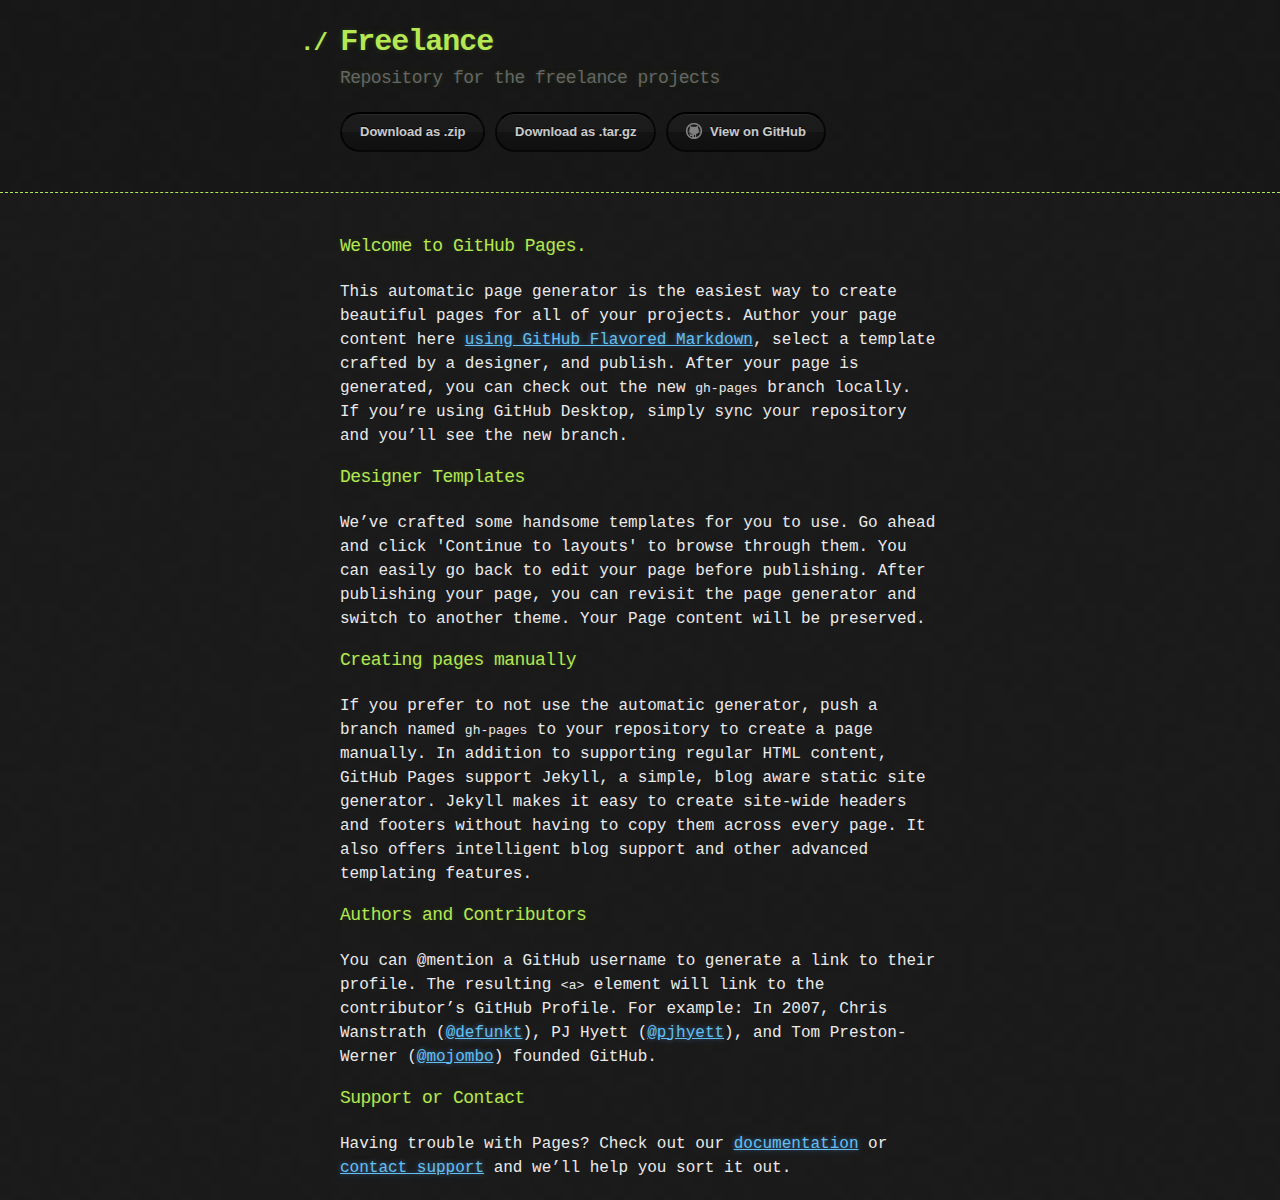
==== index.html @ df455bfc "Create gh-pages branch via GitHub" ====
<!DOCTYPE html>
<html>
  <head>
    <meta charset='utf-8'>
    <meta http-equiv="X-UA-Compatible" content="chrome=1">

    <link rel="stylesheet" type="text/css" href="stylesheets/stylesheet.css" media="screen">
    <link rel="stylesheet" type="text/css" href="stylesheets/github-dark.css" media="screen">
    <link rel="stylesheet" type="text/css" href="stylesheets/print.css" media="print">

    <title>Freelance by airtonbjunior</title>
  </head>

  <body>

    <header>
      <div class="container">
        <h1>Freelance</h1>
        <h2>Repository for the freelance projects</h2>

        <section id="downloads">
          <a href="https://github.com/airtonbjunior/freelance/zipball/master" class="btn">Download as .zip</a>
          <a href="https://github.com/airtonbjunior/freelance/tarball/master" class="btn">Download as .tar.gz</a>
          <a href="https://github.com/airtonbjunior/freelance" class="btn btn-github"><span class="icon"></span>View on GitHub</a>
        </section>
      </div>
    </header>

    <div class="container">
      <section id="main_content">
        <h3>
<a id="welcome-to-github-pages" class="anchor" href="#welcome-to-github-pages" aria-hidden="true"><span aria-hidden="true" class="octicon octicon-link"></span></a>Welcome to GitHub Pages.</h3>

<p>This automatic page generator is the easiest way to create beautiful pages for all of your projects. Author your page content here <a href="https://guides.github.com/features/mastering-markdown/">using GitHub Flavored Markdown</a>, select a template crafted by a designer, and publish. After your page is generated, you can check out the new <code>gh-pages</code> branch locally. If you’re using GitHub Desktop, simply sync your repository and you’ll see the new branch.</p>

<h3>
<a id="designer-templates" class="anchor" href="#designer-templates" aria-hidden="true"><span aria-hidden="true" class="octicon octicon-link"></span></a>Designer Templates</h3>

<p>We’ve crafted some handsome templates for you to use. Go ahead and click 'Continue to layouts' to browse through them. You can easily go back to edit your page before publishing. After publishing your page, you can revisit the page generator and switch to another theme. Your Page content will be preserved.</p>

<h3>
<a id="creating-pages-manually" class="anchor" href="#creating-pages-manually" aria-hidden="true"><span aria-hidden="true" class="octicon octicon-link"></span></a>Creating pages manually</h3>

<p>If you prefer to not use the automatic generator, push a branch named <code>gh-pages</code> to your repository to create a page manually. In addition to supporting regular HTML content, GitHub Pages support Jekyll, a simple, blog aware static site generator. Jekyll makes it easy to create site-wide headers and footers without having to copy them across every page. It also offers intelligent blog support and other advanced templating features.</p>

<h3>
<a id="authors-and-contributors" class="anchor" href="#authors-and-contributors" aria-hidden="true"><span aria-hidden="true" class="octicon octicon-link"></span></a>Authors and Contributors</h3>

<p>You can @mention a GitHub username to generate a link to their profile. The resulting <code>&lt;a&gt;</code> element will link to the contributor’s GitHub Profile. For example: In 2007, Chris Wanstrath (<a href="https://github.com/defunkt" class="user-mention">@defunkt</a>), PJ Hyett (<a href="https://github.com/pjhyett" class="user-mention">@pjhyett</a>), and Tom Preston-Werner (<a href="https://github.com/mojombo" class="user-mention">@mojombo</a>) founded GitHub.</p>

<h3>
<a id="support-or-contact" class="anchor" href="#support-or-contact" aria-hidden="true"><span aria-hidden="true" class="octicon octicon-link"></span></a>Support or Contact</h3>

<p>Having trouble with Pages? Check out our <a href="https://help.github.com/pages">documentation</a> or <a href="https://github.com/contact">contact support</a> and we’ll help you sort it out.</p>
      </section>
    </div>

    
  </body>
</html>
---- stylesheets/stylesheet.css ----
body {
  margin: 0;
  padding: 0;
  background: #151515 url("../images/bkg.png") 0 0;
  color: #eaeaea;
  font: 16px;
  line-height: 1.5;
  font-family: Monaco, "Bitstream Vera Sans Mono", "Lucida Console", Terminal, monospace;
}

/* General & 'Reset' Stuff */

.container {
  width: 90%;
  max-width: 600px;
  margin: 0 auto;
}

section {
  display: block;
  margin: 0 0 20px 0;
}

h1, h2, h3, h4, h5, h6 {
  margin: 0 0 20px;
}

li {
  line-height: 1.4 ;
}

/* Header, <header>
   header   - container
   h1       - project name
   h2       - project description
*/

header {
  background: rgba(0, 0, 0, 0.1);
  width: 100%;
  border-bottom: 1px dashed #b5e853;
  padding: 20px 0;
  margin: 0 0 40px 0;
}

header h1 {
  font-size: 30px;
  line-height: 1.5;
  margin: 0 0 0 -40px;
  font-weight: bold;
  font-family: Monaco, "Bitstream Vera Sans Mono", "Lucida Console", Terminal, monospace;
  color: #b5e853;
  text-shadow: 0 1px 1px rgba(0, 0, 0, 0.1),
               0 0 5px rgba(181, 232, 83, 0.1),
               0 0 10px rgba(181, 232, 83, 0.1);
  letter-spacing: -1px;
  -webkit-font-smoothing: antialiased;
}

header h1:before {
  content: "./ ";
  font-size: 24px;
}

header h2 {
  font-size: 18px;
  font-weight: 300;
  color: #666;
}

#downloads .btn {
  display: inline-block;
  text-align: center;
  margin: 0;
}

/* Main Content
*/

#main_content {
  width: 100%;
  -webkit-font-smoothing: antialiased;
}
section img {
  max-width: 100%
}

h1, h2, h3, h4, h5, h6 {
  font-weight: normal;
  font-family: Monaco, "Bitstream Vera Sans Mono", "Lucida Console", Terminal, monospace;
  color: #b5e853;
  letter-spacing: -0.03em;
  text-shadow: 0 1px 1px rgba(0, 0, 0, 0.1),
               0 0 5px rgba(181, 232, 83, 0.1),
               0 0 10px rgba(181, 232, 83, 0.1);
}

#main_content h1 {
  font-size: 30px;
}

#main_content h2 {
  font-size: 24px;
}

#main_content h3 {
  font-size: 18px;
}

#main_content h4 {
  font-size: 14px;
}

#main_content h5 {
  font-size: 12px;
  text-transform: uppercase;
  margin: 0 0 5px 0;
}

#main_content h6 {
  font-size: 12px;
  text-transform: uppercase;
  color: #999;
  margin: 0 0 5px 0;
}

dt {
  font-style: italic;
  font-weight: bold;
}

ul li {
  list-style: none;
}

ul li:before {
  content: ">>";
  font-family: Monaco, "Bitstream Vera Sans Mono", "Lucida Console", Terminal, monospace;
  font-size: 13px;
  color: #b5e853;
  margin-left: -37px;
  margin-right: 21px;
  line-height: 16px;
}

blockquote {
  color: #aaa;
  padding-left: 10px;
  border-left: 1px dotted #666;
}

pre {
  background: rgba(0, 0, 0, 0.9);
  border: 1px solid rgba(255, 255, 255, 0.15);
  padding: 10px;
  font-size: 14px;
  color: #b5e853;
  border-radius: 2px;
  -moz-border-radius: 2px;
  -webkit-border-radius: 2px;
  text-wrap: normal;
  overflow: auto;
  overflow-y: hidden;
}

table {
  width: 100%;
  margin: 0 0 20px 0;
}

th {
  text-align: left;
  border-bottom: 1px dashed #b5e853;
  padding: 5px 10px;
}

td {
  padding: 5px 10px;
}

hr {
  height: 0;
  border: 0;
  border-bottom: 1px dashed #b5e853;
  color: #b5e853;
}

/* Buttons
*/

.btn {
  display: inline-block;
  background: -webkit-linear-gradient(top, rgba(40, 40, 40, 0.3), rgba(35, 35, 35, 0.3) 50%, rgba(10, 10, 10, 0.3) 50%, rgba(0, 0, 0, 0.3));
  padding: 8px 18px;
  border-radius: 50px;
  border: 2px solid rgba(0, 0, 0, 0.7);
  border-bottom: 2px solid rgba(0, 0, 0, 0.7);
  border-top: 2px solid rgba(0, 0, 0, 1);
  color: rgba(255, 255, 255, 0.8);
  font-family: Helvetica, Arial, sans-serif;
  font-weight: bold;
  font-size: 13px;
  text-decoration: none;
  text-shadow: 0 -1px 0 rgba(0, 0, 0, 0.75);
  box-shadow: inset 0 1px 0 rgba(255, 255, 255, 0.05);
}

.btn:hover {
  background: -webkit-linear-gradient(top, rgba(40, 40, 40, 0.6), rgba(35, 35, 35, 0.6) 50%, rgba(10, 10, 10, 0.8) 50%, rgba(0, 0, 0, 0.8));
}

.btn .icon {
  display: inline-block;
  width: 16px;
  height: 16px;
  margin: 1px 8px 0 0;
  float: left;
}

.btn-github .icon {
  opacity: 0.6;
  background: url("../images/blacktocat.png") 0 0 no-repeat;
}

/* Links
   a, a:hover, a:visited
*/

a {
  color: #63c0f5;
  text-shadow: 0 0 5px rgba(104, 182, 255, 0.5);
}

/* Clearfix */

.cf:before, .cf:after {
  content:"";
  display:table;
}

.cf:after {
  clear:both;
}

.cf {
  zoom:1;
}
---- stylesheets/github-dark.css ----
/*
The MIT License (MIT)

Copyright (c) 2016 GitHub, Inc.

Permission is hereby granted, free of charge, to any person obtaining a copy
of this software and associated documentation files (the "Software"), to deal
in the Software without restriction, including without limitation the rights
to use, copy, modify, merge, publish, distribute, sublicense, and/or sell
copies of the Software, and to permit persons to whom the Software is
furnished to do so, subject to the following conditions:

The above copyright notice and this permission notice shall be included in all
copies or substantial portions of the Software.

THE SOFTWARE IS PROVIDED "AS IS", WITHOUT WARRANTY OF ANY KIND, EXPRESS OR
IMPLIED, INCLUDING BUT NOT LIMITED TO THE WARRANTIES OF MERCHANTABILITY,
FITNESS FOR A PARTICULAR PURPOSE AND NONINFRINGEMENT. IN NO EVENT SHALL THE
AUTHORS OR COPYRIGHT HOLDERS BE LIABLE FOR ANY CLAIM, DAMAGES OR OTHER
LIABILITY, WHETHER IN AN ACTION OF CONTRACT, TORT OR OTHERWISE, ARISING FROM,
OUT OF OR IN CONNECTION WITH THE SOFTWARE OR THE USE OR OTHER DEALINGS IN THE
SOFTWARE.

*/

.pl-c /* comment */ {
  color: #969896;
}

.pl-c1 /* constant, variable.other.constant, support, meta.property-name, support.constant, support.variable, meta.module-reference, markup.raw, meta.diff.header */,
.pl-s .pl-v /* string variable */ {
  color: #0099cd;
}

.pl-e /* entity */,
.pl-en /* entity.name */ {
  color: #9774cb;
}

.pl-smi /* variable.parameter.function, storage.modifier.package, storage.modifier.import, storage.type.java, variable.other */,
.pl-s .pl-s1 /* string source */ {
  color: #ddd;
}

.pl-ent /* entity.name.tag */ {
  color: #7bcc72;
}

.pl-k /* keyword, storage, storage.type */ {
  color: #cc2372;
}

.pl-s /* string */,
.pl-pds /* punctuation.definition.string, string.regexp.character-class */,
.pl-s .pl-pse .pl-s1 /* string punctuation.section.embedded source */,
.pl-sr /* string.regexp */,
.pl-sr .pl-cce /* string.regexp constant.character.escape */,
.pl-sr .pl-sre /* string.regexp source.ruby.embedded */,
.pl-sr .pl-sra /* string.regexp string.regexp.arbitrary-repitition */ {
  color: #3c66e2;
}

.pl-v /* variable */ {
  color: #fb8764;
}

.pl-id /* invalid.deprecated */ {
  color: #e63525;
}

.pl-ii /* invalid.illegal */ {
  color: #f8f8f8;
  background-color: #e63525;
}

.pl-sr .pl-cce /* string.regexp constant.character.escape */ {
  font-weight: bold;
  color: #7bcc72;
}

.pl-ml /* markup.list */ {
  color: #c26b2b;
}

.pl-mh /* markup.heading */,
.pl-mh .pl-en /* markup.heading entity.name */,
.pl-ms /* meta.separator */ {
  font-weight: bold;
  color: #264ec5;
}

.pl-mq /* markup.quote */ {
  color: #00acac;
}

.pl-mi /* markup.italic */ {
  font-style: italic;
  color: #ddd;
}

.pl-mb /* markup.bold */ {
  font-weight: bold;
  color: #ddd;
}

.pl-md /* markup.deleted, meta.diff.header.from-file */ {
  color: #bd2c00;
  background-color: #ffecec;
}

.pl-mi1 /* markup.inserted, meta.diff.header.to-file */ {
  color: #55a532;
  background-color: #eaffea;
}

.pl-mdr /* meta.diff.range */ {
  font-weight: bold;
  color: #9774cb;
}

.pl-mo /* meta.output */ {
  color: #264ec5;
}
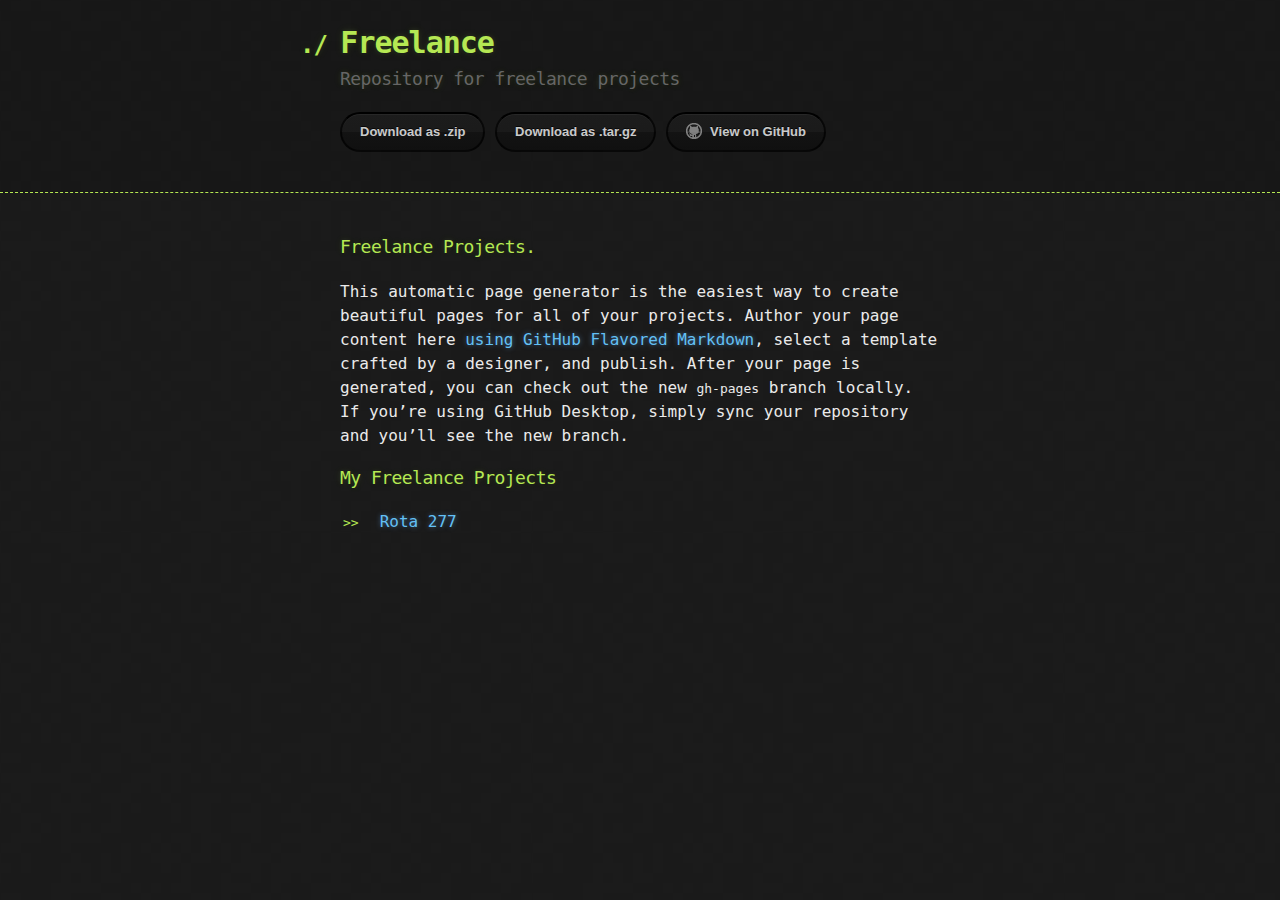
==== commit e1304cb4: "changes on home page of the repository" ====
--- a/index.html
+++ b/index.html
@@ -8,7 +8,7 @@
     <link rel="stylesheet" type="text/css" href="stylesheets/github-dark.css" media="screen">
     <link rel="stylesheet" type="text/css" href="stylesheets/print.css" media="print">
 
-    <title>Freelance by airtonbjunior</title>
+    <title>Freelance Projects by airtonbjunior</title>
   </head>
 
   <body>
@@ -16,7 +16,7 @@
     <header>
       <div class="container">
         <h1>Freelance</h1>
-        <h2>Repository for the freelance projects</h2>
+        <h2>Repository for freelance projects</h2>
 
         <section id="downloads">
           <a href="https://github.com/airtonbjunior/freelance/zipball/master" class="btn">Download as .zip</a>
@@ -29,32 +29,16 @@
     <div class="container">
       <section id="main_content">
         <h3>
-<a id="welcome-to-github-pages" class="anchor" href="#welcome-to-github-pages" aria-hidden="true"><span aria-hidden="true" class="octicon octicon-link"></span></a>Welcome to GitHub Pages.</h3>
+          <a id="welcome-to-github-pages" class="anchor" href="#welcome-to-github-pages" aria-hidden="true"><span aria-hidden="true" class="octicon octicon-link"></span></a>Freelance Projects.
+        </h3>
 
-<p>This automatic page generator is the easiest way to create beautiful pages for all of your projects. Author your page content here <a href="https://guides.github.com/features/mastering-markdown/">using GitHub Flavored Markdown</a>, select a template crafted by a designer, and publish. After your page is generated, you can check out the new <code>gh-pages</code> branch locally. If you’re using GitHub Desktop, simply sync your repository and you’ll see the new branch.</p>
+        <p>This automatic page generator is the easiest way to create beautiful pages for all of your projects. Author your page content here <a href="https://guides.github.com/features/mastering-markdown/">using GitHub Flavored Markdown</a>, select a template crafted by a designer, and publish. After your page is generated, you can check out the new <code>gh-pages</code> branch locally. If you’re using GitHub Desktop, simply sync your repository and you’ll see the new branch.</p>
 
-<h3>
-<a id="designer-templates" class="anchor" href="#designer-templates" aria-hidden="true"><span aria-hidden="true" class="octicon octicon-link"></span></a>Designer Templates</h3>
-
-<p>We’ve crafted some handsome templates for you to use. Go ahead and click 'Continue to layouts' to browse through them. You can easily go back to edit your page before publishing. After publishing your page, you can revisit the page generator and switch to another theme. Your Page content will be preserved.</p>
-
-<h3>
-<a id="creating-pages-manually" class="anchor" href="#creating-pages-manually" aria-hidden="true"><span aria-hidden="true" class="octicon octicon-link"></span></a>Creating pages manually</h3>
-
-<p>If you prefer to not use the automatic generator, push a branch named <code>gh-pages</code> to your repository to create a page manually. In addition to supporting regular HTML content, GitHub Pages support Jekyll, a simple, blog aware static site generator. Jekyll makes it easy to create site-wide headers and footers without having to copy them across every page. It also offers intelligent blog support and other advanced templating features.</p>
-
-<h3>
-<a id="authors-and-contributors" class="anchor" href="#authors-and-contributors" aria-hidden="true"><span aria-hidden="true" class="octicon octicon-link"></span></a>Authors and Contributors</h3>
-
-<p>You can @mention a GitHub username to generate a link to their profile. The resulting <code>&lt;a&gt;</code> element will link to the contributor’s GitHub Profile. For example: In 2007, Chris Wanstrath (<a href="https://github.com/defunkt" class="user-mention">@defunkt</a>), PJ Hyett (<a href="https://github.com/pjhyett" class="user-mention">@pjhyett</a>), and Tom Preston-Werner (<a href="https://github.com/mojombo" class="user-mention">@mojombo</a>) founded GitHub.</p>
-
-<h3>
-<a id="support-or-contact" class="anchor" href="#support-or-contact" aria-hidden="true"><span aria-hidden="true" class="octicon octicon-link"></span></a>Support or Contact</h3>
-
-<p>Having trouble with Pages? Check out our <a href="https://help.github.com/pages">documentation</a> or <a href="https://github.com/contact">contact support</a> and we’ll help you sort it out.</p>
+        <h3>My Freelance Projects</h3>
+        <ul>
+          <li><a href="https://airtonbjunior.github.io/freelance/Projects/rota277/" target="_blank">Rota 277</a></li>
+        </ul>
       </section>
     </div>
-
-    
   </body>
 </html>
--- a/stylesheets/stylesheet.css
+++ b/stylesheets/stylesheet.css
@@ -229,6 +229,7 @@
 a {
   color: #63c0f5;
   text-shadow: 0 0 5px rgba(104, 182, 255, 0.5);
+  text-decoration: none;
 }
 
 /* Clearfix */
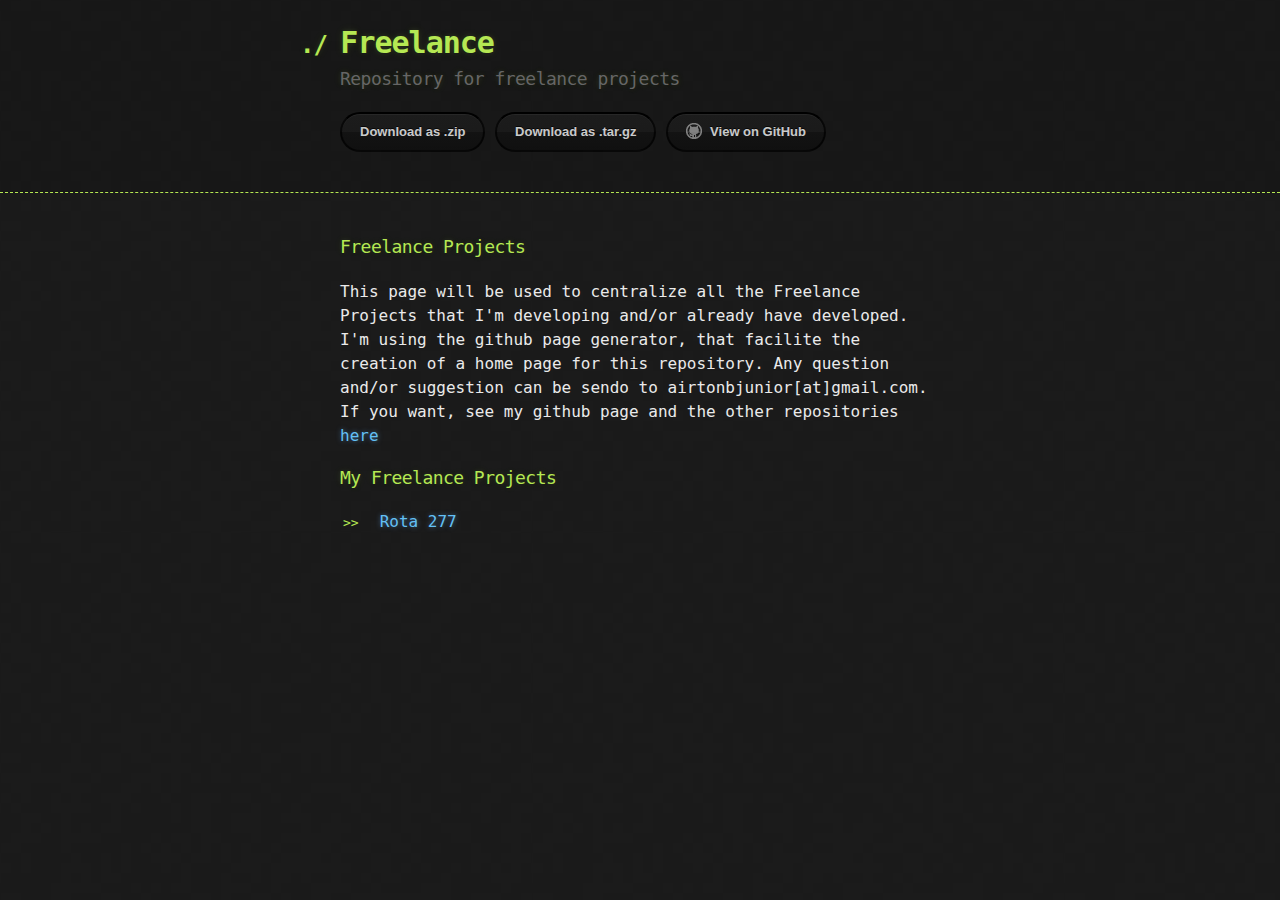
==== commit 6aed2f7a: "change the default text" ====
--- a/index.html
+++ b/index.html
@@ -29,10 +29,10 @@
     <div class="container">
       <section id="main_content">
         <h3>
-          <a id="welcome-to-github-pages" class="anchor" href="#welcome-to-github-pages" aria-hidden="true"><span aria-hidden="true" class="octicon octicon-link"></span></a>Freelance Projects.
+          <a id="welcome-to-github-pages" class="anchor" href="#welcome-to-github-pages" aria-hidden="true"><span aria-hidden="true" class="octicon octicon-link"></span></a>Freelance Projects
         </h3>
 
-        <p>This automatic page generator is the easiest way to create beautiful pages for all of your projects. Author your page content here <a href="https://guides.github.com/features/mastering-markdown/">using GitHub Flavored Markdown</a>, select a template crafted by a designer, and publish. After your page is generated, you can check out the new <code>gh-pages</code> branch locally. If you’re using GitHub Desktop, simply sync your repository and you’ll see the new branch.</p>
+        <p>This page will be used to centralize all the Freelance Projects that I'm developing and/or already have developed. I'm using the github page generator, that facilite the creation of a home page for this repository. Any question and/or suggestion can be sendo to airtonbjunior[at]gmail.com. If you want, see my github page and the other repositories <a href="https://github.com/airtonbjunior/" target="_blank">here<a></p>
 
         <h3>My Freelance Projects</h3>
         <ul>
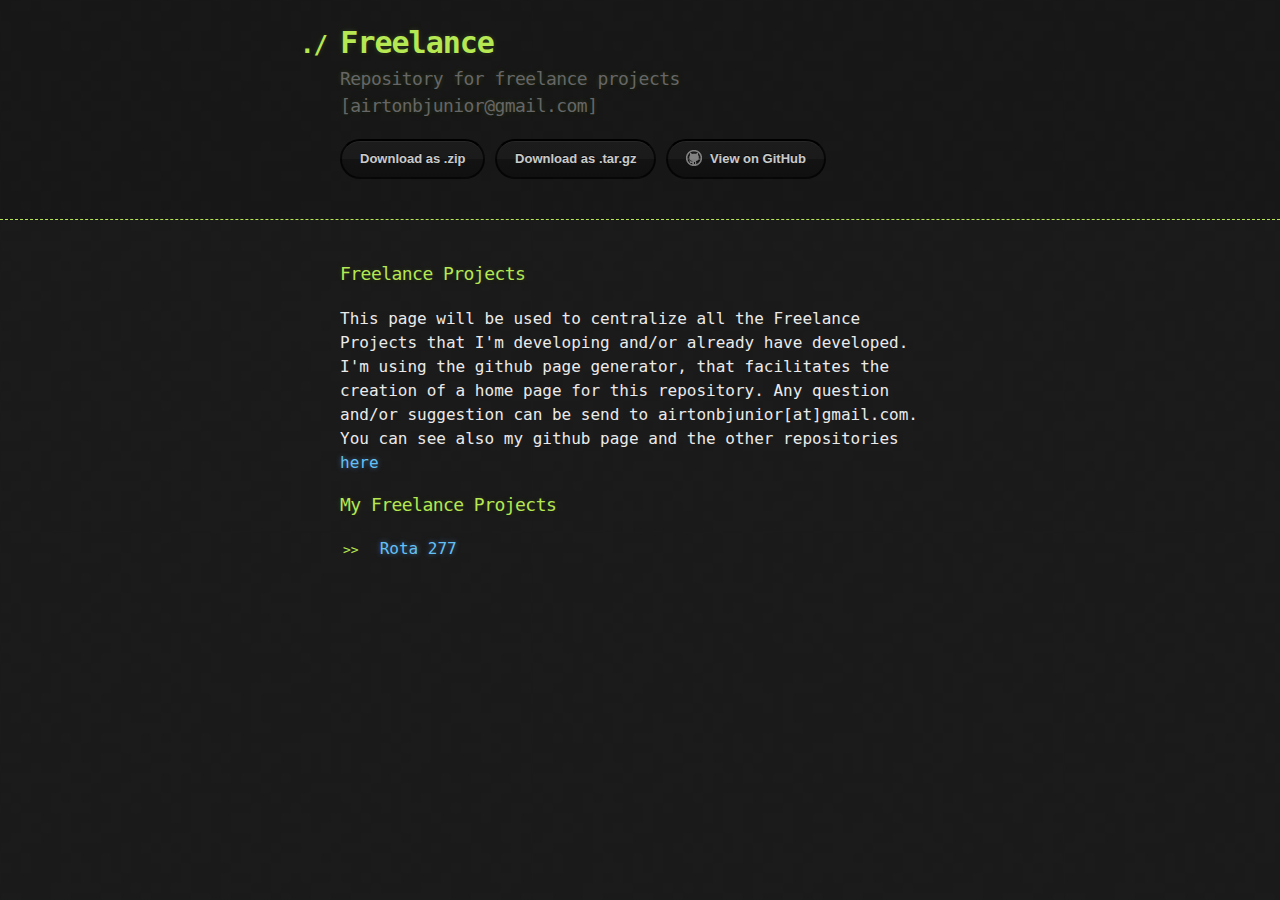
==== commit a9b0064d: "Some text corrections" ====
--- a/index.html
+++ b/index.html
@@ -16,7 +16,7 @@
     <header>
       <div class="container">
         <h1>Freelance</h1>
-        <h2>Repository for freelance projects</h2>
+        <h2>Repository for freelance projects [airtonbjunior@gmail.com]</h2>
 
         <section id="downloads">
           <a href="https://github.com/airtonbjunior/freelance/zipball/master" class="btn">Download as .zip</a>
@@ -32,7 +32,7 @@
           <a id="welcome-to-github-pages" class="anchor" href="#welcome-to-github-pages" aria-hidden="true"><span aria-hidden="true" class="octicon octicon-link"></span></a>Freelance Projects
         </h3>
 
-        <p>This page will be used to centralize all the Freelance Projects that I'm developing and/or already have developed. I'm using the github page generator, that facilite the creation of a home page for this repository. Any question and/or suggestion can be sendo to airtonbjunior[at]gmail.com. If you want, see my github page and the other repositories <a href="https://github.com/airtonbjunior/" target="_blank">here<a></p>
+        <p>This page will be used to centralize all the Freelance Projects that I'm developing and/or already have developed. I'm using the github page generator, that facilitates the creation of a home page for this repository. Any question and/or suggestion can be send to airtonbjunior[at]gmail.com. You can see also my github page and the other repositories <a href="https://github.com/airtonbjunior/" target="_blank">here<a></p>
 
         <h3>My Freelance Projects</h3>
         <ul>
